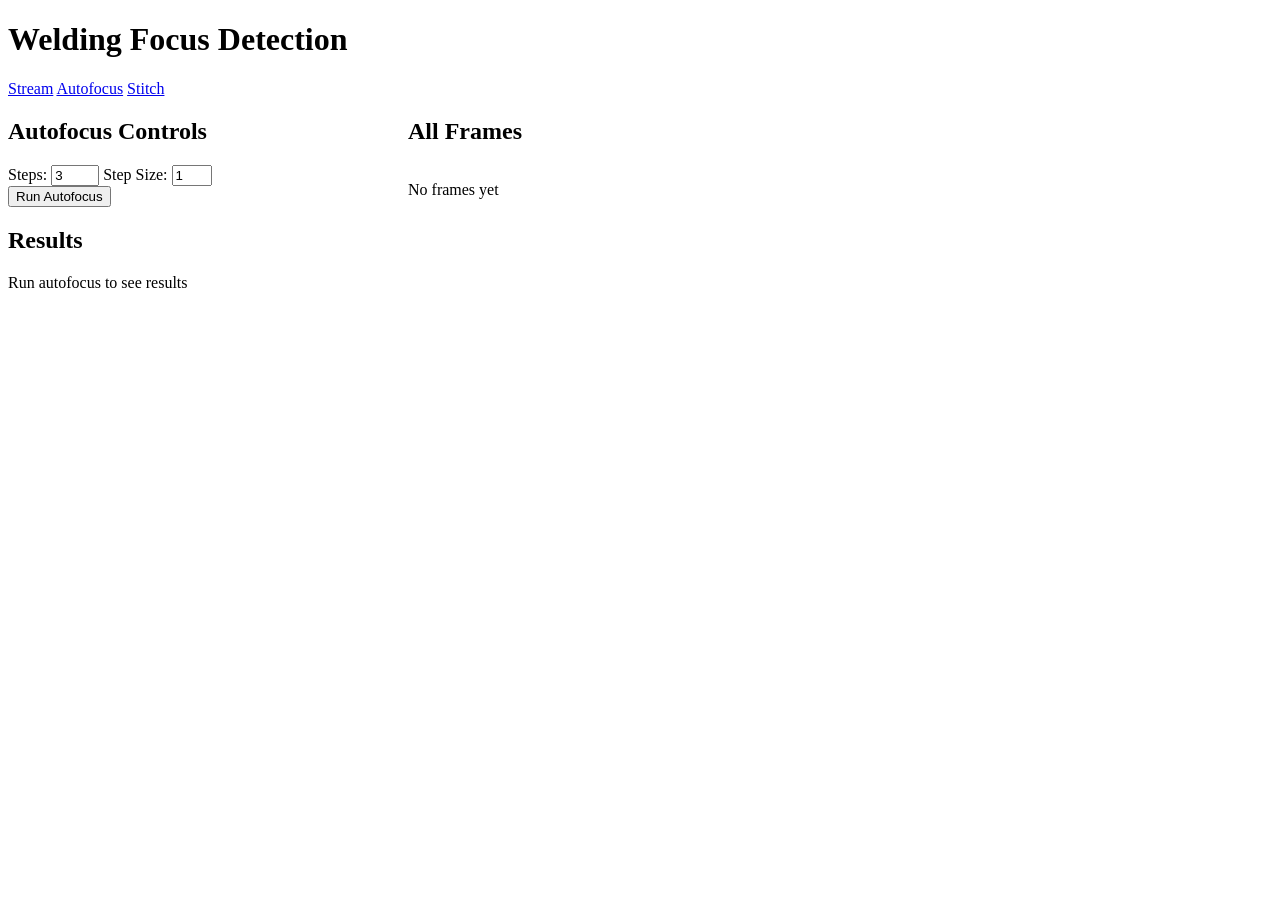
==== frontend/autofocus.html @ 0c39417f "add" ====
<!-- frontend/autofocus.html -->
<!DOCTYPE html>
<html lang="ru">
<head>
    <meta charset="UTF-8">
    <meta name="viewport" content="width=device-width, initial-scale=1.0">
    <title>Welding Focus Detector — Autofocus</title>
    <link rel="stylesheet" href="style.css">
</head>
<body>
    <div class="container">
        <header>
            <h1>Welding Focus Detection</h1>
            <nav class="navbar">
                <a href="index.html" class="nav-link">Stream</a>
                <a href="autofocus.html" class="nav-link active">Autofocus</a>
                <a href="stitch.html" class="nav-link">Stitch</a>
            </nav>
        </header>

        <main class="autofocus-main">
            <div class="af-controls-section">
                <div class="card">
                    <h2>Autofocus Controls</h2>
                    <div class="input-group">
                        <label for="numSteps">Steps:</label>
                        <input type="number" id="numSteps" value="3" min="2" max="10">
                        <label for="stepSize">Step Size:</label>
                        <input type="number" id="stepSize" value="1" min="1" max="5">
                    </div>
                    <button id="autofocusBtn" class="btn btn-info">Run Autofocus</button>
                </div>

                <div class="card">
                    <h2>Results</h2>
                    <div id="autofocusResults">
                        <p class="message-empty">Run autofocus to see results</p>
                    </div>
                </div>
            </div>

            <div class="af-frames-section">
                <div class="card">
                    <h2>All Frames</h2>
                    <div id="framesGrid" class="frames-grid">
                        <p class="message-empty">No frames yet</p>
                    </div>
                </div>
            </div>
        </main>
    </div>

    <script src="autofocus.js"></script>
</body>
</html>
---- frontend/style.css ----
/* ── Capture Log ── */
.capture-log {
    max-height: 250px;
    overflow-y: auto;
    display: flex;
    flex-direction: column;
    gap: 6px;
}

.log-item {
    padding: 8px 12px;
    border-radius: 6px;
    font-size: 0.88em;
    font-weight: 500;
}

.log-success {
    background: #d1fae5;
    border-left: 4px solid #10b981;
    color: #065f46;
}

.log-warning {
    background: #fef3c7;
    border-left: 4px solid #f59e0b;
    color: #92400e;
}

.log-error {
    background: #fee2e2;
    border-left: 4px solid #ef4444;
    color: #b91c1c;
}

.log-info {
    background: #dbeafe;
    border-left: 4px solid #3b82f6;
    color: #1e40af;
}

/* ── Autofocus frames grid ── */
.af-frames-section {
    min-width: 0;
}

.frames-grid {
    display: grid;
    grid-template-columns: repeat(auto-fill, minmax(180px, 1fr));
    gap: 14px;
}

.frame-card {
    border-radius: 10px;
    overflow: hidden;
    background: #f3f4f6;
    border: 2px solid #e5e7eb;
    position: relative;
    transition: transform 0.2s ease, box-shadow 0.2s ease;
}

.frame-card:hover {
    transform: translateY(-2px);
    box-shadow: 0 6px 20px rgba(0,0,0,0.15);
}

.frame-card.frame-best {
    border-color: #10b981;
    box-shadow: 0 0 0 3px rgba(16, 185, 129, 0.3);
}

.frame-best-badge {
    position: absolute;
    top: 8px;
    right: 8px;
    background: #10b981;
    color: white;
    font-size: 0.75em;
    font-weight: 700;
    padding: 3px 8px;
    border-radius: 12px;
    z-index: 1;
}

.frame-card img {
    width: 100%;
    height: 130px;
    object-fit: cover;
    display: block;
}

.frame-info {
    padding: 8px 10px;
}

.frame-step {
    font-size: 0.85em;
    font-weight: 600;
    color: #1f2937;
    margin-bottom: 3px;
}

.frame-variance {
    font-size: 0.82em;
    font-weight: 600;
}

.frame-variance.focused {
    color: #10b981;
}

.frame-variance.blurred {
    color: #ef4444;
}

/* ── Autofocus main layout override ── */
.autofocus-main {
    display: grid;
    grid-template-columns: 380px 1fr;
    gap: 20px;
    align-items: start;
}

@media (max-width: 968px) {
    .autofocus-main {
        grid-template-columns: 1fr;
    }
}
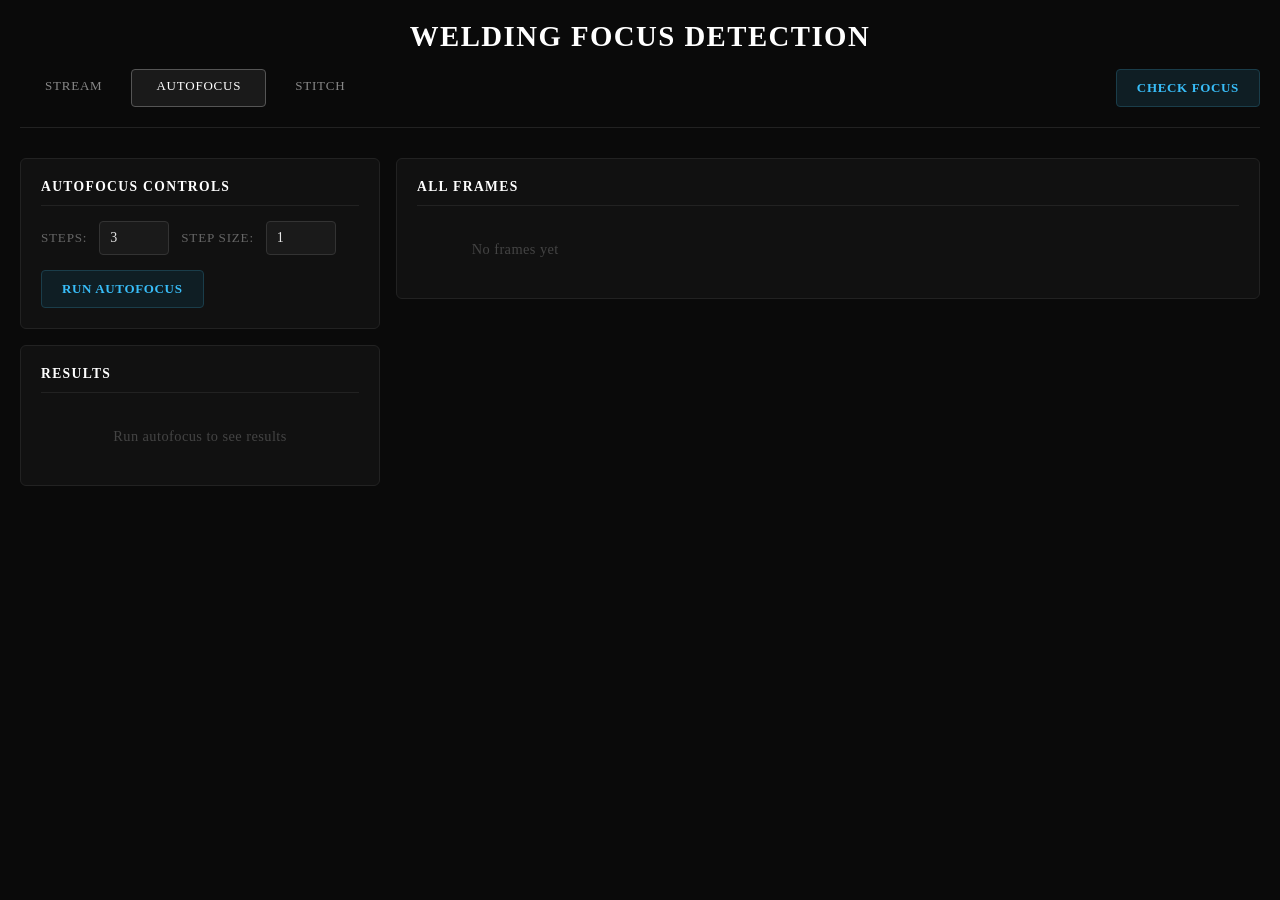
==== commit 05b00785: "add" ====
--- a/frontend/autofocus.html
+++ b/frontend/autofocus.html
@@ -15,6 +15,7 @@
                 <a href="index.html" class="nav-link">Stream</a>
                 <a href="autofocus.html" class="nav-link active">Autofocus</a>
                 <a href="stitch.html" class="nav-link">Stitch</a>
+                <button id="checkFocusBtn" class="btn btn-info focus-check-btn">Check Focus</button>
             </nav>
         </header>
 
--- a/frontend/style.css
+++ b/frontend/style.css
@@ -1,44 +1,431 @@
-/* ── Capture Log ── */
-.capture-log {
-    max-height: 250px;
-    overflow-y: auto;
-    display: flex;
-    flex-direction: column;
-    gap: 6px;
-}
-
-.log-item {
-    padding: 8px 12px;
+/* frontend/style.css */
+* {
+    margin: 0;
+    padding: 0;
+    box-sizing: border-box;
+}
+
+body {
+    font-family: 'Times New Roman', Times, serif;
+    background: #0a0a0a;
+    min-height: 100vh;
+    padding: 20px;
+    color: #e5e5e5;
+}
+
+.container {
+    max-width: 1400px;
+    margin: 0 auto;
+}
+
+/* ── Header & Nav ── */
+header {
+    text-align: center;
+    margin-bottom: 30px;
+    border-bottom: 1px solid #222;
+    padding-bottom: 20px;
+}
+
+header h1 {
+    font-size: 1.8em;
+    font-weight: 600;
+    color: #ffffff;
+    letter-spacing: 0.05em;
+    text-transform: uppercase;
+}
+
+.navbar {
+    display: flex;
+    justify-content: center;
+    gap: 4px;
+    margin-top: 16px;
+}
+.focus-check-btn {
+    margin-left: auto;
+}
+.nav-link {
+    padding: 8px 24px;
+    border-radius: 4px;
+    text-decoration: none;
+    font-weight: 500;
+    font-size: 13px;
+    color: #888;
+    background: transparent;
+    border: 1px solid transparent;
+    letter-spacing: 0.06em;
+    text-transform: uppercase;
+    transition: all 0.2s ease;
+}
+
+.nav-link:hover {
+    color: #ccc;
+    border-color: #333;
+}
+
+.nav-link.active {
+    color: #fff;
+    border-color: #555;
+    background: #1a1a1a;
+}
+
+/* ── Card ── */
+.card {
+    background: #111;
     border-radius: 6px;
+    padding: 20px;
+    border: 1px solid #222;
+}
+
+.card h2 {
+    margin-bottom: 15px;
+    color: #fff;
+    font-size: 0.85em;
+    font-weight: 600;
+    text-transform: uppercase;
+    letter-spacing: 0.1em;
+    border-bottom: 1px solid #222;
+    padding-bottom: 10px;
+}
+
+/* ── Buttons ── */
+.btn {
+    padding: 10px 20px;
+    border: 1px solid #333;
+    border-radius: 4px;
+    font-size: 13px;
+    font-weight: 600;
+    cursor: pointer;
+    transition: all 0.2s ease;
+    letter-spacing: 0.05em;
+    text-transform: uppercase;
+    background: #1a1a1a;
+    color: #ccc;
+    font-family: 'Times New Roman', Times, serif;
+}
+
+.btn:hover:not(:disabled) {
+    background: #252525;
+    border-color: #555;
+    color: #fff;
+}
+
+.btn:disabled {
+    background: #111;
+    color: #444;
+    border-color: #222;
+    cursor: not-allowed;
+}
+
+.btn-primary {
+    background: #1a1a2e;
+    border-color: #2d2d5e;
+    color: #7b9cff;
+}
+
+.btn-primary:hover:not(:disabled) {
+    background: #22224a;
+    border-color: #4a4aaa;
+    color: #aabfff;
+}
+
+.btn-success {
+    background: #0f1f18;
+    border-color: #1a4030;
+    color: #4ade80;
+}
+
+.btn-success:hover:not(:disabled) {
+    background: #162d22;
+    border-color: #2a6045;
+    color: #86efac;
+}
+
+.btn-danger {
+    background: #1f0f0f;
+    border-color: #401a1a;
+    color: #f87171;
+}
+
+.btn-danger:hover:not(:disabled) {
+    background: #2d1515;
+    border-color: #602a2a;
+    color: #fca5a5;
+}
+
+.btn-info {
+    background: #0f1e24;
+    border-color: #1a3d4a;
+    color: #38bdf8;
+}
+
+.btn-info:hover:not(:disabled) {
+    background: #162d38;
+    border-color: #2a5d70;
+    color: #7dd3fc;
+}
+
+/* ── Select ── */
+.select {
+    padding: 10px 14px;
+    border: 1px solid #333;
+    border-radius: 4px;
+    font-size: 13px;
+    font-weight: 500;
+    background: #1a1a1a;
+    color: #ccc;
+    cursor: pointer;
+    transition: border-color 0.2s;
+    letter-spacing: 0.03em;
+    font-family: 'Times New Roman', Times, serif;
+}
+
+.select:hover,
+.select:focus {
+    border-color: #555;
+    outline: none;
+    color: #fff;
+}
+
+/* ── Messages ── */
+.message-empty {
+    padding: 20px;
+    text-align: center;
+    color: #444;
+    font-size: 0.9em;
+    letter-spacing: 0.03em;
+}
+
+.message-info {
+    padding: 10px 12px;
+    background: #0f1a2e;
+    border-left: 3px solid #2d5aaa;
+    border-radius: 3px;
+    margin: 5px 0;
+    color: #7b9cff;
     font-size: 0.88em;
     font-weight: 500;
 }
 
-.log-success {
-    background: #d1fae5;
-    border-left: 4px solid #10b981;
-    color: #065f46;
-}
-
-.log-warning {
-    background: #fef3c7;
-    border-left: 4px solid #f59e0b;
-    color: #92400e;
-}
-
-.log-error {
-    background: #fee2e2;
-    border-left: 4px solid #ef4444;
-    color: #b91c1c;
-}
-
-.log-info {
-    background: #dbeafe;
-    border-left: 4px solid #3b82f6;
-    color: #1e40af;
-}
-
-/* ── Autofocus frames grid ── */
+.message-error {
+    padding: 10px 12px;
+    background: #1f0f0f;
+    border-left: 3px solid #aa2d2d;
+    border-radius: 3px;
+    color: #f87171;
+    font-size: 0.88em;
+    font-weight: 500;
+}
+
+/* ────────────────────────────────
+   STREAM PAGE
+──────────────────────────────── */
+.stream-main {
+    display: grid;
+    grid-template-columns: 2fr 1fr;
+    gap: 16px;
+    align-items: start;
+}
+
+.video-section {
+    background: #111;
+    border-radius: 6px;
+    padding: 16px;
+    border: 1px solid #222;
+}
+
+.video-section img {
+    width: 100%;
+    height: auto;
+    border-radius: 4px;
+    display: block;
+    border: 1px solid #1a1a1a;
+}
+
+.metrics-section {
+    display: flex;
+    flex-direction: column;
+    gap: 16px;
+}
+
+.status-card {
+    background: #111;
+    border-radius: 6px;
+    padding: 20px;
+    border: 1px solid #222;
+    text-align: center;
+}
+
+.status-card h2 {
+    margin-bottom: 10px;
+    color: #fff;
+    font-size: 0.85em;
+    font-weight: 600;
+    text-transform: uppercase;
+    letter-spacing: 0.1em;
+    border-bottom: 1px solid #222;
+    padding-bottom: 10px;
+}
+
+.metrics-card {
+    background: #111;
+    border-radius: 6px;
+    padding: 20px;
+    border: 1px solid #222;
+}
+
+.metrics-card h2 {
+    margin-bottom: 15px;
+    color: #fff;
+    font-size: 0.85em;
+    font-weight: 600;
+    text-transform: uppercase;
+    letter-spacing: 0.1em;
+    border-bottom: 1px solid #222;
+    padding-bottom: 10px;
+}
+
+.status-indicator {
+    width: 48px;
+    height: 48px;
+    border-radius: 50%;
+    margin: 15px auto;
+    transition: all 0.3s ease;
+    background: #2a2a2a;
+}
+
+.status-indicator.focused {
+    background: #166534;
+    box-shadow: 0 0 12px rgba(74, 222, 128, 0.3);
+}
+
+.status-indicator.blurred {
+    background: #7f1d1d;
+    box-shadow: 0 0 12px rgba(248, 113, 113, 0.3);
+}
+
+.status-text {
+    text-align: center;
+    font-size: 1.1em;
+    font-weight: 700;
+    color: #fff;
+    letter-spacing: 0.15em;
+    text-transform: uppercase;
+}
+
+.metric {
+    display: flex;
+    justify-content: space-between;
+    padding: 10px 0;
+    border-bottom: 1px solid #1a1a1a;
+}
+
+.metric:last-child { border-bottom: none; }
+
+.metric-label {
+    color: #555;
+    font-size: 0.85em;
+    text-transform: uppercase;
+    letter-spacing: 0.05em;
+}
+
+.metric-value {
+    color: #e5e5e5;
+    font-weight: 600;
+    font-size: 0.95em;
+}
+
+/* ────────────────────────────────
+   AUTOFOCUS PAGE
+──────────────────────────────── */
+.autofocus-main {
+    display: grid;
+    grid-template-columns: 360px 1fr;
+    gap: 16px;
+    align-items: start;
+}
+
+.af-controls-section {
+    display: flex;
+    flex-direction: column;
+    gap: 16px;
+}
+
+.input-group {
+    display: flex;
+    gap: 12px;
+    align-items: center;
+    margin-bottom: 15px;
+    flex-wrap: wrap;
+}
+
+.input-group label {
+    font-weight: 500;
+    font-size: 0.82em;
+    color: #666;
+    text-transform: uppercase;
+    letter-spacing: 0.06em;
+}
+
+.input-group input {
+    padding: 8px 10px;
+    border: 1px solid #333;
+    border-radius: 4px;
+    width: 70px;
+    font-size: 14px;
+    background: #1a1a1a;
+    color: #e5e5e5;
+    font-family: 'Times New Roman', Times, serif;
+}
+
+.input-group input:focus {
+    outline: none;
+    border-color: #555;
+}
+
+.af-result-item {
+    padding: 10px 12px;
+    margin-bottom: 6px;
+    border-radius: 4px;
+    background: #161616;
+    border-left: 3px solid #2a2a2a;
+    border: 1px solid #1e1e1e;
+    border-left: 3px solid #333;
+}
+
+.af-result-item.best {
+    background: #0f1f18;
+    border-left-color: #166534;
+    border-color: #1a3328;
+}
+
+.step-info {
+    display: flex;
+    justify-content: space-between;
+    font-weight: 600;
+    font-size: 0.88em;
+    margin-bottom: 4px;
+    color: #ccc;
+    letter-spacing: 0.03em;
+}
+
+.variance-info {
+    color: #555;
+    font-size: 0.82em;
+}
+
+.best-summary {
+    margin-top: 12px;
+    padding: 12px;
+    background: #0f1f18;
+    border-radius: 4px;
+    border-left: 3px solid #166534;
+    border: 1px solid #1a3328;
+    border-left: 3px solid #166534;
+    font-size: 0.88em;
+    line-height: 1.7;
+    color: #9ca3af;
+}
+
 .af-frames-section {
     min-width: 0;
 }
@@ -46,39 +433,39 @@
 .frames-grid {
     display: grid;
     grid-template-columns: repeat(auto-fill, minmax(180px, 1fr));
-    gap: 14px;
+    gap: 12px;
 }
 
 .frame-card {
-    border-radius: 10px;
+    border-radius: 4px;
     overflow: hidden;
-    background: #f3f4f6;
-    border: 2px solid #e5e7eb;
+    background: #161616;
+    border: 1px solid #222;
     position: relative;
-    transition: transform 0.2s ease, box-shadow 0.2s ease;
+    transition: border-color 0.2s ease;
 }
 
 .frame-card:hover {
-    transform: translateY(-2px);
-    box-shadow: 0 6px 20px rgba(0,0,0,0.15);
+    border-color: #444;
 }
 
 .frame-card.frame-best {
-    border-color: #10b981;
-    box-shadow: 0 0 0 3px rgba(16, 185, 129, 0.3);
+    border-color: #166534;
 }
 
 .frame-best-badge {
     position: absolute;
     top: 8px;
     right: 8px;
-    background: #10b981;
-    color: white;
-    font-size: 0.75em;
+    background: #166534;
+    color: #4ade80;
+    font-size: 0.72em;
     font-weight: 700;
     padding: 3px 8px;
-    border-radius: 12px;
+    border-radius: 3px;
     z-index: 1;
+    letter-spacing: 0.05em;
+    text-transform: uppercase;
 }
 
 .frame-card img {
@@ -86,42 +473,170 @@
     height: 130px;
     object-fit: cover;
     display: block;
+    filter: brightness(0.9);
 }
 
 .frame-info {
     padding: 8px 10px;
+    border-top: 1px solid #1e1e1e;
 }
 
 .frame-step {
+    font-size: 0.82em;
+    font-weight: 600;
+    color: #aaa;
+    margin-bottom: 3px;
+    letter-spacing: 0.03em;
+}
+
+.frame-variance {
+    font-size: 0.80em;
+    font-weight: 600;
+}
+
+.frame-variance.focused { color: #4ade80; }
+.frame-variance.blurred { color: #f87171; }
+
+/* ────────────────────────────────
+   STITCH PAGE
+──────────────────────────────── */
+.stitch-main {
+    display: grid;
+    grid-template-columns: 1fr 1fr;
+    gap: 16px;
+    align-items: start;
+}
+
+.stitch-controls-section {
+    display: flex;
+    flex-direction: column;
+    gap: 16px;
+}
+
+.stitch-preview {
+    margin-bottom: 15px;
+}
+
+.stitch-preview img {
+    width: 100%;
+    height: auto;
+    border-radius: 4px;
+    display: block;
+    border: 1px solid #1e1e1e;
+}
+
+.controls {
+    display: flex;
+    gap: 8px;
+    align-items: center;
+    flex-wrap: wrap;
+}
+
+.counter {
+    margin-left: auto;
+    font-size: 13px;
+    font-weight: 600;
+    color: #666;
+    text-transform: uppercase;
+    letter-spacing: 0.05em;
+}
+
+.counter span {
+    color: #7b9cff;
+}
+
+.stitch-result-section {
+    min-width: 0;
+}
+
+#stitchedResult img {
+    width: 100%;
+    border-radius: 4px;
+    margin-top: 10px;
+    border: 1px solid #1e1e1e;
+}
+
+.success-label {
+    text-align: center;
+    margin-top: 10px;
+    color: #4ade80;
     font-size: 0.85em;
     font-weight: 600;
-    color: #1f2937;
-    margin-bottom: 3px;
-}
-
-.frame-variance {
+    letter-spacing: 0.05em;
+    text-transform: uppercase;
+}
+
+/* ── Capture Log ── */
+.capture-log {
+    max-height: 250px;
+    overflow-y: auto;
+    display: flex;
+    flex-direction: column;
+    gap: 4px;
+}
+
+.capture-log::-webkit-scrollbar {
+    width: 4px;
+}
+
+.capture-log::-webkit-scrollbar-track {
+    background: #111;
+}
+
+.capture-log::-webkit-scrollbar-thumb {
+    background: #333;
+    border-radius: 2px;
+}
+
+.log-item {
+    padding: 7px 10px;
+    border-radius: 3px;
     font-size: 0.82em;
-    font-weight: 600;
-}
-
-.frame-variance.focused {
-    color: #10b981;
-}
-
-.frame-variance.blurred {
-    color: #ef4444;
-}
-
-/* ── Autofocus main layout override ── */
-.autofocus-main {
-    display: grid;
-    grid-template-columns: 380px 1fr;
-    gap: 20px;
-    align-items: start;
-}
-
+    font-weight: 500;
+    border-left: 3px solid transparent;
+}
+
+.log-success {
+    background: #0a1a12;
+    border-left-color: #166534;
+    color: #4ade80;
+}
+
+.log-warning {
+    background: #1a1400;
+    border-left-color: #854d0e;
+    color: #fbbf24;
+}
+
+.log-error {
+    background: #1a0a0a;
+    border-left-color: #7f1d1d;
+    color: #f87171;
+}
+
+.log-info {
+    background: #0a0f1a;
+    border-left-color: #1e3a6e;
+    color: #7b9cff;
+}
+
+/* ── Responsive ── */
 @media (max-width: 968px) {
+    .stream-main,
+    .stitch-main {
+        grid-template-columns: 1fr;
+    }
+
     .autofocus-main {
         grid-template-columns: 1fr;
     }
+}
+
+.last-check-time {
+    margin-top: 10px;
+    font-size: 0.78em;
+    text-align: center;
+    color: #666;
+    font-weight: 500;
+    letter-spacing: 0.05em;
 }
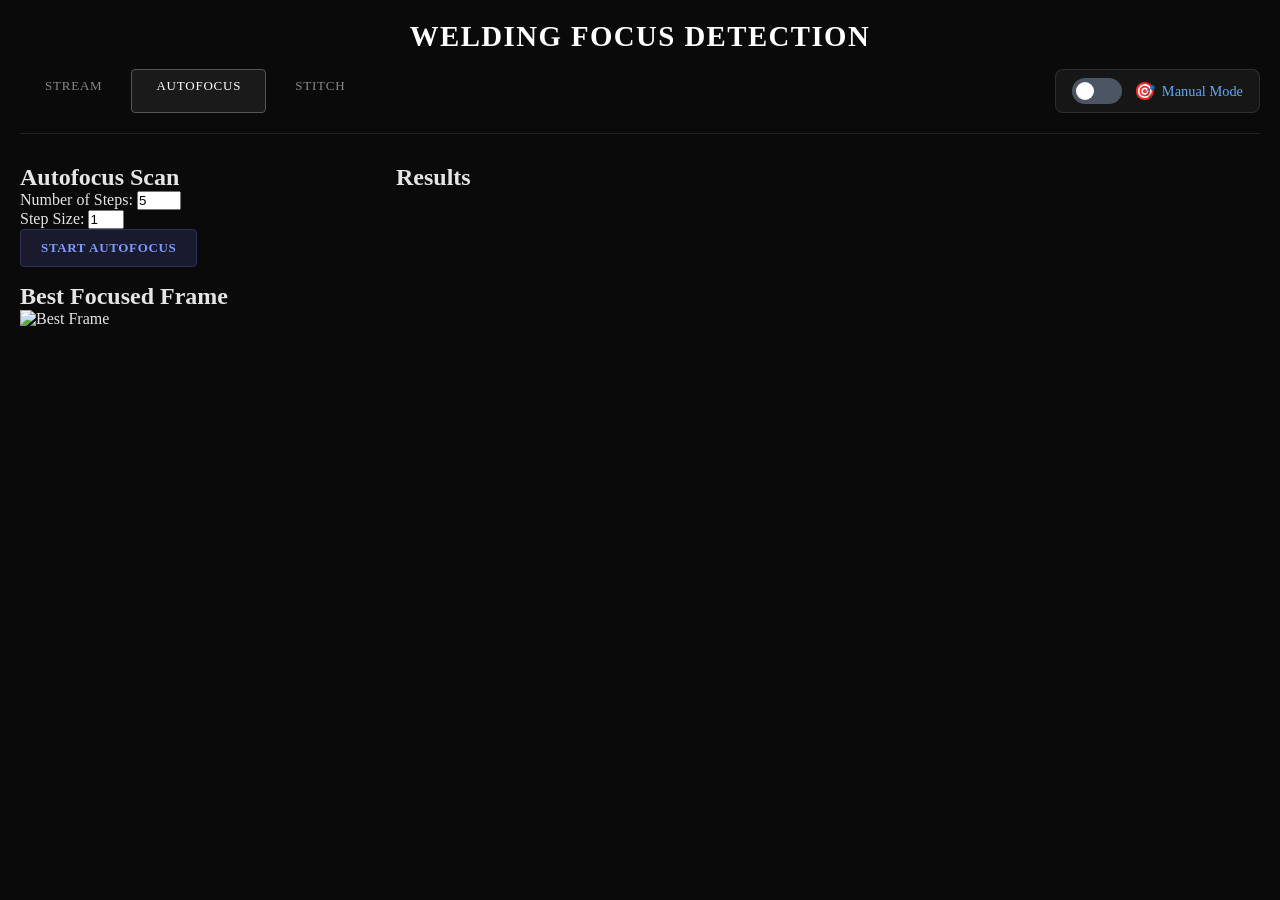
==== commit a0b52ddd: "add" ====
--- a/frontend/autofocus.html
+++ b/frontend/autofocus.html
@@ -1,4 +1,3 @@
-<!-- frontend/autofocus.html -->
 <!DOCTYPE html>
 <html lang="ru">
 <head>
@@ -15,42 +14,36 @@
                 <a href="index.html" class="nav-link">Stream</a>
                 <a href="autofocus.html" class="nav-link active">Autofocus</a>
                 <a href="stitch.html" class="nav-link">Stitch</a>
-                <button id="checkFocusBtn" class="btn btn-info focus-check-btn">Check Focus</button>
             </nav>
         </header>
 
         <main class="autofocus-main">
-            <div class="af-controls-section">
-                <div class="card">
-                    <h2>Autofocus Controls</h2>
-                    <div class="input-group">
-                        <label for="numSteps">Steps:</label>
-                        <input type="number" id="numSteps" value="3" min="2" max="10">
-                        <label for="stepSize">Step Size:</label>
-                        <input type="number" id="stepSize" value="1" min="1" max="5">
-                    </div>
-                    <button id="autofocusBtn" class="btn btn-info">Run Autofocus</button>
+            <div class="controls-section">
+                <h2>Autofocus Scan</h2>
+                <div class="control-group">
+                    <label>Number of Steps:</label>
+                    <input type="number" id="numSteps" value="5" min="3" max="15">
                 </div>
-
-                <div class="card">
-                    <h2>Results</h2>
-                    <div id="autofocusResults">
-                        <p class="message-empty">Run autofocus to see results</p>
-                    </div>
+                <div class="control-group">
+                    <label>Step Size:</label>
+                    <input type="number" id="stepSize" value="1" min="1" max="5">
                 </div>
+                <button id="startBtn" class="btn btn-primary">Start Autofocus</button>
             </div>
 
-            <div class="af-frames-section">
-                <div class="card">
-                    <h2>All Frames</h2>
-                    <div id="framesGrid" class="frames-grid">
-                        <p class="message-empty">No frames yet</p>
-                    </div>
-                </div>
+            <div class="results-section">
+                <h2>Results</h2>
+                <div id="resultsContainer"></div>
+            </div>
+
+            <div class="best-frame-section">
+                <h2>Best Focused Frame</h2>
+                <img id="bestFrame" alt="Best Frame">
             </div>
         </main>
     </div>
 
+    <script src="focus-mode-toggle.js"></script>
     <script src="autofocus.js"></script>
 </body>
 </html>
--- a/frontend/style.css
+++ b/frontend/style.css
@@ -639,4 +639,92 @@
     color: #666;
     font-weight: 500;
     letter-spacing: 0.05em;
+}
+.focus-mode-toggle {
+    display: flex;
+    align-items: center;
+    margin-left: auto;
+}
+
+.toggle-container {
+    display: flex;
+    align-items: center;
+    gap: 12px;
+    padding: 8px 16px;
+    background: rgba(255, 255, 255, 0.05);
+    border-radius: 8px;
+    border: 1px solid rgba(255, 255, 255, 0.1);
+}
+
+.toggle-label {
+    position: relative;
+    display: inline-block;
+    width: 50px;
+    height: 26px;
+    margin: 0;
+    cursor: pointer;
+}
+
+.toggle-checkbox {
+    opacity: 0;
+    width: 0;
+    height: 0;
+}
+
+.toggle-slider {
+    position: absolute;
+    cursor: pointer;
+    top: 0;
+    left: 0;
+    right: 0;
+    bottom: 0;
+    background-color: #4b5563;
+    transition: 0.3s;
+    border-radius: 26px;
+}
+
+.toggle-slider:before {
+    position: absolute;
+    content: "";
+    height: 18px;
+    width: 18px;
+    left: 4px;
+    bottom: 4px;
+    background-color: white;
+    transition: 0.3s;
+    border-radius: 50%;
+}
+
+.toggle-checkbox:checked + .toggle-slider {
+    background-color: #4ade80;
+}
+
+.toggle-checkbox:checked + .toggle-slider:before {
+    transform: translateX(24px);
+}
+
+.toggle-text {
+    display: flex;
+    align-items: center;
+    gap: 6px;
+    font-size: 0.9em;
+    font-weight: 500;
+    color: #60a5fa;
+    white-space: nowrap;
+}
+
+.mode-icon {
+    font-size: 1.2em;
+}
+
+@media (max-width: 768px) {
+    .focus-mode-toggle {
+        margin-left: 0;
+        margin-top: 10px;
+    }
+    
+    .toggle-container {
+        width: 100%;
+        justify-content: space-between;
+    }
 }
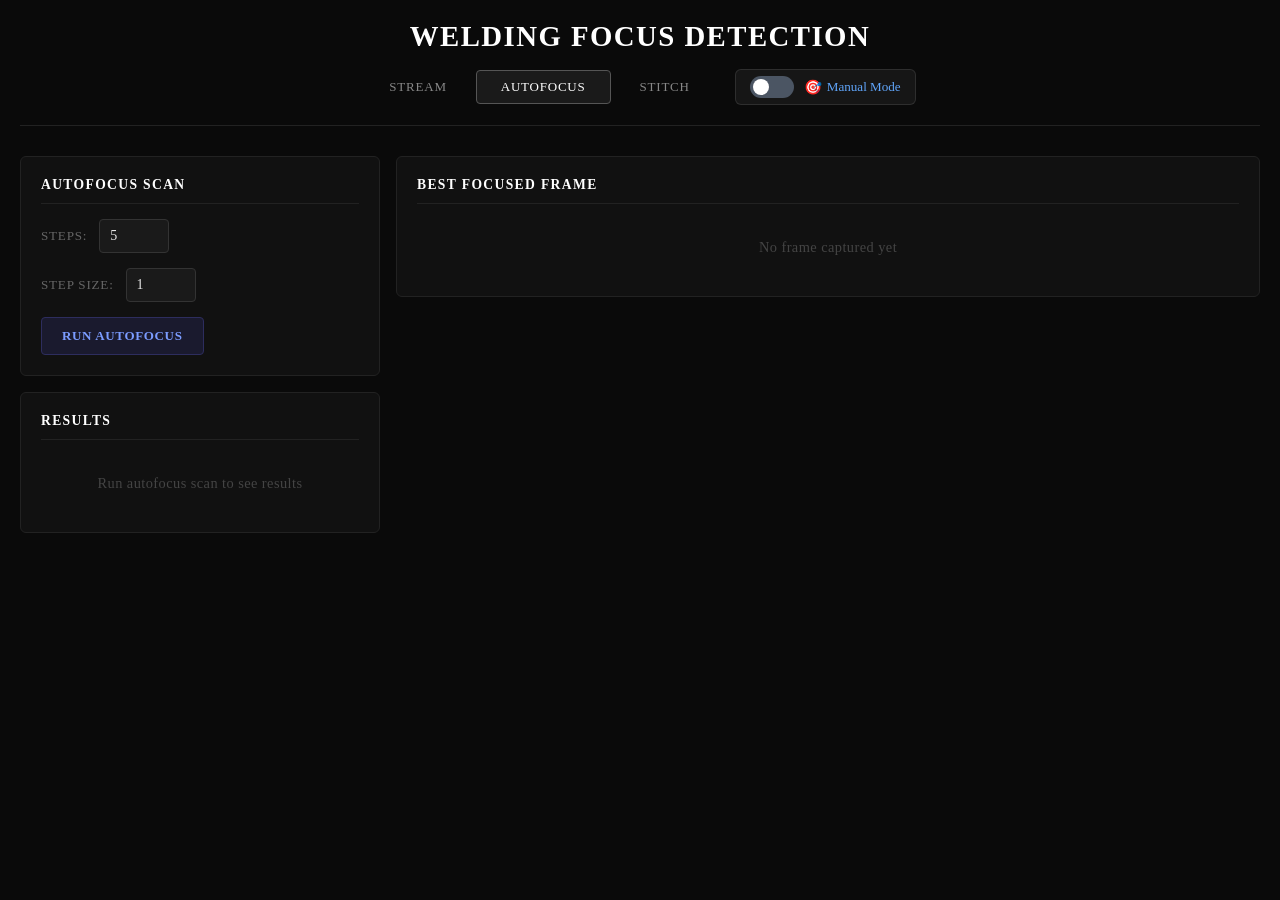
==== commit 03c2dca2: "add" ====
--- a/frontend/autofocus.html
+++ b/frontend/autofocus.html
@@ -18,32 +18,40 @@
         </header>
 
         <main class="autofocus-main">
-            <div class="controls-section">
-                <h2>Autofocus Scan</h2>
-                <div class="control-group">
-                    <label>Number of Steps:</label>
-                    <input type="number" id="numSteps" value="5" min="3" max="15">
+            <div class="af-controls-section">
+                <div class="card">
+                    <h2>Autofocus Scan</h2>
+                    <div class="input-group">
+                        <label for="numSteps">Steps:</label>
+                        <input type="number" id="numSteps" value="5" min="3" max="15">
+                    </div>
+                    <div class="input-group">
+                        <label for="stepSize">Step Size:</label>
+                        <input type="number" id="stepSize" value="1" min="1" max="5">
+                    </div>
+                    <button id="autofocusBtn" class="btn btn-primary">Run Autofocus</button>
                 </div>
-                <div class="control-group">
-                    <label>Step Size:</label>
-                    <input type="number" id="stepSize" value="1" min="1" max="5">
+
+                <div class="card">
+                    <h2>Results</h2>
+                    <div id="autofocusResults">
+                        <p class="message-empty">Run autofocus scan to see results</p>
+                    </div>
                 </div>
-                <button id="startBtn" class="btn btn-primary">Start Autofocus</button>
             </div>
 
-            <div class="results-section">
-                <h2>Results</h2>
-                <div id="resultsContainer"></div>
-            </div>
-
-            <div class="best-frame-section">
-                <h2>Best Focused Frame</h2>
-                <img id="bestFrame" alt="Best Frame">
+            <div class="af-frames-section">
+                <div class="card">
+                    <h2>Best Focused Frame</h2>
+                    <div id="autofocusImage">
+                        <p class="message-empty">No frame captured yet</p>
+                    </div>
+                </div>
             </div>
         </main>
     </div>
 
     <script src="focus-mode-toggle.js"></script>
-    <script src="autofocus.js"></script>
+    <script src="autofocus-page.js"></script>
 </body>
 </html>
--- a/frontend/style.css
+++ b/frontend/style.css
@@ -37,12 +37,17 @@
 .navbar {
     display: flex;
     justify-content: center;
+    align-items: center;
     gap: 4px;
     margin-top: 16px;
-}
+    flex-wrap: wrap; /* Перенос на новую строку на мобильных */
+}
+
+/* Кнопка Check Focus в navbar */
 .focus-check-btn {
-    margin-left: auto;
-}
+    margin-left: 8px;
+}
+
 .nav-link {
     padding: 8px 24px;
     border-radius: 4px;
@@ -643,24 +648,24 @@
 .focus-mode-toggle {
     display: flex;
     align-items: center;
-    margin-left: auto;
+    margin-left: 16px; /* Отступ от ссылок */
 }
 
 .toggle-container {
     display: flex;
     align-items: center;
-    gap: 12px;
-    padding: 8px 16px;
+    gap: 10px;
+    padding: 6px 14px;
     background: rgba(255, 255, 255, 0.05);
-    border-radius: 8px;
+    border-radius: 6px;
     border: 1px solid rgba(255, 255, 255, 0.1);
 }
 
 .toggle-label {
     position: relative;
     display: inline-block;
-    width: 50px;
-    height: 26px;
+    width: 44px;
+    height: 22px;
     margin: 0;
     cursor: pointer;
 }
@@ -680,16 +685,16 @@
     bottom: 0;
     background-color: #4b5563;
     transition: 0.3s;
-    border-radius: 26px;
+    border-radius: 22px;
 }
 
 .toggle-slider:before {
     position: absolute;
     content: "";
-    height: 18px;
-    width: 18px;
-    left: 4px;
-    bottom: 4px;
+    height: 16px;
+    width: 16px;
+    left: 3px;
+    bottom: 3px;
     background-color: white;
     transition: 0.3s;
     border-radius: 50%;
@@ -700,31 +705,112 @@
 }
 
 .toggle-checkbox:checked + .toggle-slider:before {
-    transform: translateX(24px);
+    transform: translateX(22px);
 }
 
 .toggle-text {
     display: flex;
     align-items: center;
-    gap: 6px;
-    font-size: 0.9em;
+    gap: 5px;
+    font-size: 0.82em;
     font-weight: 500;
     color: #60a5fa;
     white-space: nowrap;
 }
 
 .mode-icon {
-    font-size: 1.2em;
-}
-
+    font-size: 1.1em;
+}
+
+/* Адаптация для мобильных */
 @media (max-width: 768px) {
+    .navbar {
+        flex-direction: column;
+        gap: 12px;
+    }
     .focus-mode-toggle {
         margin-left: 0;
-        margin-top: 10px;
+        width: 100%;
     }
-    
     .toggle-container {
         width: 100%;
-        justify-content: space-between;
+        justify-content: center;
     }
+    .focus-check-btn {
+        margin-left: 0;
+        width: 100%;
+    }
+}
+/* Threshold Controls */
+.threshold-controls {
+    display: flex;
+    flex-direction: column;
+    gap: 15px;
+}
+
+.control-group {
+    display: flex;
+    flex-direction: column;
+    gap: 8px;
+}
+
+.control-group label {
+    font-size: 0.82em;
+    color: #888;
+    text-transform: uppercase;
+    letter-spacing: 0.05em;
+    font-weight: 600;
+}
+
+.control-group input[type="number"] {
+    padding: 8px 12px;
+    border: 1px solid #333;
+    border-radius: 4px;
+    background: #1a1a1a;
+    color: #e5e5e5;
+    font-size: 14px;
+    font-family: 'Times New Roman', Times, serif;
+}
+
+.control-group input[type="number"]:focus {
+    outline: none;
+    border-color: #555;
+}
+
+.control-group input[type="range"] {
+    width: 100%;
+    height: 6px;
+    background: #333;
+    border-radius: 3px;
+    outline: none;
+    -webkit-appearance: none;
+}
+
+.control-group input[type="range"]::-webkit-slider-thumb {
+    -webkit-appearance: none;
+    appearance: none;
+    width: 18px;
+    height: 18px;
+    background: #7b9cff;
+    cursor: pointer;
+    border-radius: 50%;
+    border: 2px solid #1a1a2e;
+}
+
+.control-group input[type="range"]::-moz-range-thumb {
+    width: 18px;
+    height: 18px;
+    background: #7b9cff;
+    cursor: pointer;
+    border-radius: 50%;
+    border: 2px solid #1a1a2e;
+}
+
+#sensitivityValue {
+    display: inline-block;
+    min-width: 40px;
+    text-align: right;
+    color: #7b9cff;
+    font-weight: 600;
+    font-size: 0.95em;
 }
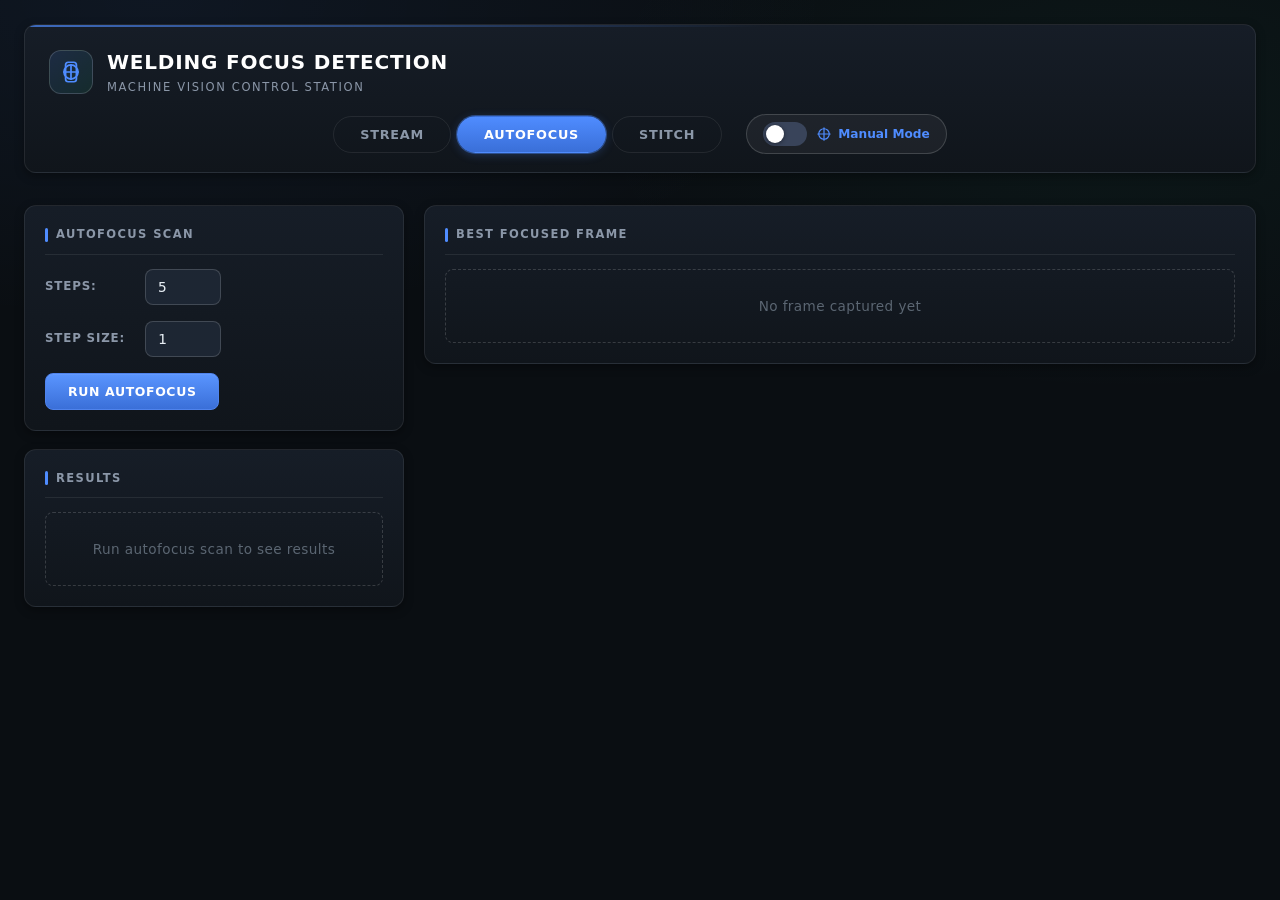
==== commit 2fcdb12b: "add" ====
--- a/frontend/autofocus.html
+++ b/frontend/autofocus.html
@@ -9,7 +9,17 @@
 <body>
     <div class="container">
         <header>
-            <h1>Welding Focus Detection</h1>
+            <div class="brand">
+                <svg class="brand-logo" viewBox="0 0 24 24" width="44" height="44" fill="none" stroke="currentColor" stroke-width="1.6" stroke-linecap="round">
+                    <rect x="7" y="3" width="10" height="18" rx="2.5"/>
+                    <circle cx="12" cy="12" r="6.5" fill="none"/>
+                    <path d="M 12 5.5 L 12 18.5 M 5.5 12 L 18.5 12"/>
+                </svg>
+                <div class="brand-text">
+                    <h1>Welding Focus Detection</h1>
+                    <p class="subtitle">Machine Vision Control Station</p>
+                </div>
+            </div>
             <nav class="navbar">
                 <a href="index.html" class="nav-link">Stream</a>
                 <a href="autofocus.html" class="nav-link active">Autofocus</a>
--- a/frontend/style.css
+++ b/frontend/style.css
@@ -1,224 +1,419 @@
-/* frontend/style.css */
+/* ============================================================
+   Welding Focus Detection — machine control station UI
+   Dark industrial theme. All element IDs/classes from the
+   original UI are preserved so existing JS keeps working.
+   ============================================================ */
+
+:root {
+    --bg: #0a0e12;
+    --surface-0: #10151b;
+    --surface-1: #161d27;
+    --surface-2: #1d2633;
+    --border: rgba(255, 255, 255, 0.08);
+    --border-strong: rgba(255, 255, 255, 0.16);
+    --text: #e6edf3;
+    --text-muted: #8b97a8;
+    --text-faint: #5b6672;
+    --accent: #4f8cff;
+    --accent-soft: rgba(79, 140, 255, 0.14);
+    --success: #2ecc8f;
+    --success-strong: #17c488;
+    --success-soft: rgba(46, 204, 143, 0.14);
+    --danger: #ff6b6b;
+    --danger-strong: #ee4f4f;
+    --danger-soft: rgba(255, 107, 107, 0.12);
+    --warning: #f5b83d;
+    --info: #38bdf8;
+    --shadow: 0 8px 22px rgba(0, 0, 0, 0.45);
+    --shadow-sm: 0 3px 10px rgba(0, 0, 0, 0.35);
+    --radius: 12px;
+    --radius-sm: 8px;
+    --font: 'Inter', 'Segoe UI', system-ui, -apple-system, 'Helvetica Neue', Arial, sans-serif;
+    --font-mono: 'JetBrains Mono', 'Roboto Mono', 'Consolas', monospace;
+}
+
 * {
     margin: 0;
     padding: 0;
     box-sizing: border-box;
 }
 
+html {
+    color-scheme: dark;
+}
+
 body {
-    font-family: 'Times New Roman', Times, serif;
-    background: #0a0a0a;
+    font-family: var(--font);
+    color: var(--text);
     min-height: 100vh;
+    padding: 24px;
+    line-height: 1.5;
+    background:
+        radial-gradient(1100px 520px at 12% 0%, rgba(79, 140, 255, 0.07), transparent 62%),
+        radial-gradient(900px 480px at 88% 12%, rgba(46, 204, 143, 0.05), transparent 60%),
+        var(--bg);
+    background-attachment: fixed;
+}
+
+::selection {
+    background: var(--accent-soft);
+    color: var(--text);
+}
+
+::-webkit-scrollbar {
+    width: 10px;
+    height: 10px;
+}
+
+::-webkit-scrollbar-track {
+    background: var(--surface-0);
+    border-radius: 6px;
+}
+
+::-webkit-scrollbar-thumb {
+    background: #2a3444;
+    border-radius: 6px;
+    border: 1px solid var(--border-strong);
+}
+
+::-webkit-scrollbar-thumb:hover {
+    background: var(--accent);
+}
+
+:focus-visible {
+    outline: 2px solid var(--accent);
+    outline-offset: 2px;
+}
+
+.container {
+    max-width: 1440px;
+    margin: 0 auto;
+}
+
+/* ────────────────────────────────
+   Header, Brand & Nav
+──────────────────────────────── */
+header {
+    margin-bottom: 32px;
+    padding: 22px 24px 18px;
+    border-radius: var(--radius);
+    background: linear-gradient(180deg, var(--surface-1), var(--surface-0));
+    border: 1px solid var(--border);
+    box-shadow: var(--shadow-sm);
+    position: relative;
+    overflow: hidden;
+}
+
+header::before {
+    content: "";
+    position: absolute;
+    inset: 0 0 auto 0;
+    height: 2px;
+    background: linear-gradient(90deg, var(--accent), transparent 60%);
+    opacity: 0.7;
+}
+
+.brand {
+    display: flex;
+    align-items: center;
+    gap: 14px;
+}
+
+.brand-logo {
+    width: 44px;
+    height: 44px;
+    flex: 0 0 auto;
+    padding: 8px;
+    border-radius: 12px;
+    background: linear-gradient(135deg, var(--accent-soft), rgba(46, 204, 143, 0.1));
+    border: 1px solid var(--border-strong);
+    color: var(--accent);
+    fill: none;
+    stroke: currentColor;
+}
+
+.brand-text {
+    display: flex;
+    flex-direction: column;
+    gap: 2px;
+}
+
+.brand-text h1 {
+    font-size: 1.25rem;
+    font-weight: 700;
+    letter-spacing: 0.04em;
+    text-transform: uppercase;
+    color: #ffffff;
+}
+
+.subtitle {
+    font-size: 0.72rem;
+    color: var(--text-muted);
+    letter-spacing: 0.14em;
+    text-transform: uppercase;
+    font-weight: 500;
+}
+
+.navbar {
+    display: flex;
+    justify-content: center;
+    align-items: center;
+    gap: 6px;
+    margin-top: 18px;
+    flex-wrap: wrap;
+}
+
+.nav-link {
+    padding: 8px 26px;
+    border-radius: 999px;
+    text-decoration: none;
+    font-weight: 600;
+    font-size: 0.8rem;
+    color: var(--text-muted);
+    background: transparent;
+    border: 1px solid var(--border);
+    letter-spacing: 0.06em;
+    text-transform: uppercase;
+    transition: all 0.2s ease;
+}
+
+.nav-link:hover {
+    color: var(--text);
+    border-color: var(--border-strong);
+    background: rgba(255, 255, 255, 0.04);
+}
+
+.nav-link.active {
+    color: #ffffff;
+    background: linear-gradient(180deg, var(--accent), #3a6fd8);
+    border-color: transparent;
+    box-shadow: 0 0 0 1px rgba(79, 140, 255, 0.4), 0 2px 10px rgba(79, 140, 255, 0.25);
+}
+
+.focus-check-btn {
+    margin-left: 10px;
+}
+
+/* ────────────────────────────────
+   Cards
+──────────────────────────────── */
+.card,
+.status-card,
+.metrics-card,
+.video-section {
+    background: linear-gradient(180deg, var(--surface-1), var(--surface-0));
+    border: 1px solid var(--border);
+    border-radius: var(--radius);
     padding: 20px;
-    color: #e5e5e5;
-}
-
-.container {
-    max-width: 1400px;
-    margin: 0 auto;
-}
-
-/* ── Header & Nav ── */
-header {
-    text-align: center;
-    margin-bottom: 30px;
-    border-bottom: 1px solid #222;
-    padding-bottom: 20px;
-}
-
-header h1 {
-    font-size: 1.8em;
+    box-shadow: var(--shadow-sm);
+}
+
+.card h2,
+.status-card h2,
+.metrics-card h2 {
+    font-size: 0.72rem;
+    font-weight: 700;
+    text-transform: uppercase;
+    letter-spacing: 0.12em;
+    color: var(--text-muted);
+    padding-bottom: 10px;
+    border-bottom: 1px solid var(--border);
+    margin-bottom: 14px;
+    display: flex;
+    align-items: center;
+    gap: 8px;
+}
+
+.card h2::before,
+.status-card h2::before,
+.metrics-card h2::before {
+    content: "";
+    width: 3px;
+    height: 14px;
+    border-radius: 2px;
+    background: var(--accent);
+}
+
+/* ────────────────────────────────
+   Buttons
+──────────────────────────────── */
+.btn {
+    display: inline-flex;
+    align-items: center;
+    justify-content: center;
+    gap: 6px;
+    padding: 10px 22px;
+    border: 1px solid var(--border-strong);
+    border-radius: var(--radius-sm);
+    font-size: 0.78rem;
+    font-weight: 700;
+    letter-spacing: 0.05em;
+    text-transform: uppercase;
+    cursor: pointer;
+    transition: all 0.18s ease;
+    font-family: var(--font);
+    color: var(--text);
+    background: var(--surface-2);
+    box-shadow: inset 0 1px 0 rgba(255, 255, 255, 0.06);
+}
+
+.btn:hover:not(:disabled) {
+    transform: translateY(-1px);
+    filter: brightness(1.12);
+    box-shadow: var(--shadow-sm);
+}
+
+.btn:active:not(:disabled) {
+    transform: translateY(1px);
+}
+
+.btn:disabled {
+    background: var(--surface-0);
+    color: var(--text-faint);
+    border-color: var(--border);
+    cursor: not-allowed;
+    opacity: 0.75;
+}
+
+.btn-primary {
+    background: linear-gradient(180deg, #5a95ff, #3a6fd8);
+    border-color: #4f83ec;
+    color: #ffffff;
+}
+
+.btn-success {
+    background: linear-gradient(180deg, #34d399, #17c488);
+    border-color: #2ecc8f;
+    color: #0b1f16;
+}
+
+.btn-danger {
+    background: linear-gradient(180deg, #ff7b7b, #e85555);
+    border-color: #f66565;
+    color: #ffffff;
+}
+
+.btn-info {
+    background: linear-gradient(180deg, #4cc2f8, #2fa8dc);
+    border-color: #38bdf8;
+    color: #06202e;
+}
+
+/* ────────────────────────────────
+   Select & Inputs
+──────────────────────────────── */
+.select {
+    padding: 10px 16px;
+    border: 1px solid var(--border-strong);
+    border-radius: var(--radius-sm);
+    font-size: 0.8rem;
     font-weight: 600;
-    color: #ffffff;
-    letter-spacing: 0.05em;
-    text-transform: uppercase;
-}
-
-.navbar {
-    display: flex;
-    justify-content: center;
-    align-items: center;
-    gap: 4px;
-    margin-top: 16px;
-    flex-wrap: wrap; /* Перенос на новую строку на мобильных */
-}
-
-/* Кнопка Check Focus в navbar */
-.focus-check-btn {
-    margin-left: 8px;
-}
-
-.nav-link {
-    padding: 8px 24px;
-    border-radius: 4px;
-    text-decoration: none;
-    font-weight: 500;
-    font-size: 13px;
-    color: #888;
-    background: transparent;
-    border: 1px solid transparent;
-    letter-spacing: 0.06em;
-    text-transform: uppercase;
-    transition: all 0.2s ease;
-}
-
-.nav-link:hover {
-    color: #ccc;
-    border-color: #333;
-}
-
-.nav-link.active {
-    color: #fff;
-    border-color: #555;
-    background: #1a1a1a;
-}
-
-/* ── Card ── */
-.card {
-    background: #111;
-    border-radius: 6px;
-    padding: 20px;
-    border: 1px solid #222;
-}
-
-.card h2 {
-    margin-bottom: 15px;
-    color: #fff;
-    font-size: 0.85em;
-    font-weight: 600;
-    text-transform: uppercase;
-    letter-spacing: 0.1em;
-    border-bottom: 1px solid #222;
-    padding-bottom: 10px;
-}
-
-/* ── Buttons ── */
-.btn {
-    padding: 10px 20px;
-    border: 1px solid #333;
-    border-radius: 4px;
-    font-size: 13px;
-    font-weight: 600;
+    background: var(--surface-2);
+    color: var(--text);
     cursor: pointer;
-    transition: all 0.2s ease;
-    letter-spacing: 0.05em;
-    text-transform: uppercase;
-    background: #1a1a1a;
-    color: #ccc;
-    font-family: 'Times New Roman', Times, serif;
-}
-
-.btn:hover:not(:disabled) {
-    background: #252525;
-    border-color: #555;
-    color: #fff;
-}
-
-.btn:disabled {
-    background: #111;
-    color: #444;
-    border-color: #222;
-    cursor: not-allowed;
-}
-
-.btn-primary {
-    background: #1a1a2e;
-    border-color: #2d2d5e;
-    color: #7b9cff;
-}
-
-.btn-primary:hover:not(:disabled) {
-    background: #22224a;
-    border-color: #4a4aaa;
-    color: #aabfff;
-}
-
-.btn-success {
-    background: #0f1f18;
-    border-color: #1a4030;
-    color: #4ade80;
-}
-
-.btn-success:hover:not(:disabled) {
-    background: #162d22;
-    border-color: #2a6045;
-    color: #86efac;
-}
-
-.btn-danger {
-    background: #1f0f0f;
-    border-color: #401a1a;
-    color: #f87171;
-}
-
-.btn-danger:hover:not(:disabled) {
-    background: #2d1515;
-    border-color: #602a2a;
-    color: #fca5a5;
-}
-
-.btn-info {
-    background: #0f1e24;
-    border-color: #1a3d4a;
-    color: #38bdf8;
-}
-
-.btn-info:hover:not(:disabled) {
-    background: #162d38;
-    border-color: #2a5d70;
-    color: #7dd3fc;
-}
-
-/* ── Select ── */
-.select {
-    padding: 10px 14px;
-    border: 1px solid #333;
-    border-radius: 4px;
-    font-size: 13px;
-    font-weight: 500;
-    background: #1a1a1a;
-    color: #ccc;
-    cursor: pointer;
-    transition: border-color 0.2s;
-    letter-spacing: 0.03em;
-    font-family: 'Times New Roman', Times, serif;
+    transition: border-color 0.2s, box-shadow 0.2s;
+    letter-spacing: 0.02em;
+    font-family: var(--font);
+    appearance: none;
+    background-image: url("data:image/svg+xml,%3Csvg xmlns='http://www.w3.org/2000/svg' width='10' height='6' viewBox='0 0 10 6'%3E%3Cpath d='M0 0 L5 5 M10 0 L5 5' fill='none' stroke='%238b97a8' stroke-width='1.4'/%3E%3C/svg%3E");
+    background-repeat: no-repeat;
+    background-position: right 14px center;
+    padding-right: 36px;
 }
 
 .select:hover,
 .select:focus {
-    border-color: #555;
+    border-color: var(--accent);
+    box-shadow: 0 0 0 1px rgba(79, 140, 255, 0.25);
     outline: none;
-    color: #fff;
-}
-
-/* ── Messages ── */
+}
+
+.input-group input,
+.control-group input[type="number"] {
+    width: 76px;
+    padding: 9px 12px;
+    border: 1px solid var(--border-strong);
+    border-radius: var(--radius-sm);
+    font-size: 0.9rem;
+    font-family: var(--font-mono);
+    background: var(--surface-2);
+    color: var(--text);
+}
+
+.input-group input:focus,
+.control-group input[type="number"]:focus {
+    outline: none;
+    border-color: var(--accent);
+    box-shadow: 0 0 0 1px rgba(79, 140, 255, 0.25);
+}
+
+.control-group input[type="range"] {
+    -webkit-appearance: none;
+    appearance: none;
+    width: 100%;
+    height: 6px;
+    background: linear-gradient(90deg, #2a3444, #1f2733);
+    border-radius: 3px;
+    outline: none;
+}
+
+.control-group input[type="range"]::-webkit-slider-thumb {
+    -webkit-appearance: none;
+    appearance: none;
+    width: 18px;
+    height: 18px;
+    background: linear-gradient(135deg, #5a95ff, #3867d0);
+    cursor: pointer;
+    border-radius: 50%;
+    border: 2px solid #ffffff;
+    box-shadow: 0 1px 6px rgba(79, 140, 255, 0.4);
+}
+
+.control-group input[type="range"]::-moz-range-thumb {
+    width: 18px;
+    height: 18px;
+    background: linear-gradient(135deg, #5a95ff, #3867d0);
+    cursor: pointer;
+    border-radius: 50%;
+    border: 2px solid #ffffff;
+    box-shadow: 0 1px 6px rgba(79, 140, 255, 0.4);
+}
+
+/* ────────────────────────────────
+   Messages
+──────────────────────────────── */
 .message-empty {
-    padding: 20px;
+    display: flex;
+    align-items: center;
+    justify-content: center;
+    padding: 26px;
     text-align: center;
-    color: #444;
-    font-size: 0.9em;
+    color: var(--text-faint);
+    font-size: 0.85rem;
     letter-spacing: 0.03em;
+    border: 1px dashed var(--border-strong);
+    border-radius: var(--radius-sm);
 }
 
 .message-info {
-    padding: 10px 12px;
-    background: #0f1a2e;
-    border-left: 3px solid #2d5aaa;
-    border-radius: 3px;
-    margin: 5px 0;
-    color: #7b9cff;
-    font-size: 0.88em;
-    font-weight: 500;
+    padding: 10px 14px;
+    background: var(--accent-soft);
+    border-left: 3px solid var(--accent);
+    border-radius: var(--radius-sm);
+    margin: 6px 0;
+    color: #8ab6ff;
+    font-size: 0.84rem;
+    font-weight: 600;
 }
 
 .message-error {
-    padding: 10px 12px;
-    background: #1f0f0f;
-    border-left: 3px solid #aa2d2d;
-    border-radius: 3px;
-    color: #f87171;
-    font-size: 0.88em;
-    font-weight: 500;
+    padding: 10px 14px;
+    background: var(--danger-soft);
+    border-left: 3px solid var(--danger);
+    border-radius: var(--radius-sm);
+    color: var(--danger);
+    font-size: 0.84rem;
+    font-weight: 600;
 }
 
 /* ────────────────────────────────
@@ -227,116 +422,161 @@
 .stream-main {
     display: grid;
     grid-template-columns: 2fr 1fr;
-    gap: 16px;
+    gap: 20px;
     align-items: start;
 }
 
 .video-section {
-    background: #111;
+    padding: 14px;
+    position: relative;
+}
+
+.video-section img {
+    display: block;
+    width: 100%;
+    aspect-ratio: 16 / 9;
+    object-fit: contain;
+    background: #05070a;
+    border: 1px solid var(--border-strong);
+    border-radius: var(--radius-sm);
+}
+
+.metrics-section {
+    display: flex;
+    flex-direction: column;
+    gap: 18px;
+}
+
+.status-card {
+    text-align: center;
+    padding: 22px;
+}
+
+.status-indicator {
+    width: 68px;
+    height: 68px;
+    border-radius: 50%;
+    margin: 18px auto;
+    transition: all 0.3s ease;
+    background: var(--surface-2);
+    border: 2px solid var(--border-strong);
+    position: relative;
+}
+
+.status-indicator::after {
+    content: "";
+    position: absolute;
+    inset: 0;
+    border-radius: 50%;
+    pointer-events: none;
+}
+
+.status-indicator.focused {
+    background: radial-gradient(circle, var(--success-strong), #0f6b4a);
+    border-color: var(--success);
+    box-shadow: 0 0 0 4px rgba(46, 204, 143, 0.18), 0 0 26px rgba(46, 204, 143, 0.45);
+    animation: pulse-green 1.8s ease-in-out infinite;
+}
+
+.status-indicator.blurred {
+    background: radial-gradient(circle, var(--danger-strong), #571a1a);
+    border-color: var(--danger);
+    box-shadow: 0 0 0 4px rgba(255, 107, 107, 0.18), 0 0 26px rgba(255, 107, 107, 0.4);
+    animation: pulse-red 1.8s ease-in-out infinite;
+}
+
+@keyframes pulse-green {
+    0%, 100% { box-shadow: 0 0 0 4px rgba(46, 204, 143, 0.18), 0 0 18px rgba(46, 204, 143, 0.35); }
+    50%      { box-shadow: 0 0 0 6px rgba(46, 204, 143, 0.24), 0 0 34px rgba(46, 204, 143, 0.55); }
+}
+
+@keyframes pulse-red {
+    0%, 100% { box-shadow: 0 0 0 4px rgba(255, 107, 107, 0.18), 0 0 18px rgba(255, 107, 107, 0.32); }
+    50%      { box-shadow: 0 0 0 6px rgba(255, 107, 107, 0.24), 0 0 34px rgba(255, 107, 107, 0.5); }
+}
+
+.status-text {
+    text-align: center;
+    font-size: 1.05rem;
+    font-weight: 800;
+    color: #ffffff;
+    letter-spacing: 0.14em;
+    text-transform: uppercase;
+}
+
+.last-check-time {
+    margin-top: 12px;
+    font-size: 0.74rem;
+    text-align: center;
+    color: var(--text-faint);
+    font-weight: 500;
+}
+
+.metric {
+    display: flex;
+    justify-content: space-between;
+    align-items: center;
+    padding: 11px 12px;
+    border-bottom: 1px solid var(--border);
     border-radius: 6px;
-    padding: 16px;
-    border: 1px solid #222;
-}
-
-.video-section img {
-    width: 100%;
-    height: auto;
-    border-radius: 4px;
-    display: block;
-    border: 1px solid #1a1a1a;
-}
-
-.metrics-section {
+}
+
+.metric:first-of-type { margin-top: 2px; }
+
+.metric:last-child {
+    border-bottom: none;
+}
+
+.metric-label {
+    color: var(--text-muted);
+    font-size: 0.78rem;
+    text-transform: uppercase;
+    letter-spacing: 0.06em;
+    font-weight: 600;
+}
+
+.metric-value {
+    color: var(--text);
+    font-weight: 700;
+    font-size: 0.95rem;
+    font-family: var(--font-mono);
+}
+
+/* Threshold controls */
+.threshold-controls {
     display: flex;
     flex-direction: column;
     gap: 16px;
 }
 
-.status-card {
-    background: #111;
-    border-radius: 6px;
-    padding: 20px;
-    border: 1px solid #222;
-    text-align: center;
-}
-
-.status-card h2 {
-    margin-bottom: 10px;
-    color: #fff;
-    font-size: 0.85em;
+.control-group {
+    display: flex;
+    flex-direction: column;
+    gap: 9px;
+}
+
+.control-group label {
+    font-size: 0.76rem;
+    color: var(--text-muted);
+    text-transform: uppercase;
+    letter-spacing: 0.06em;
     font-weight: 600;
-    text-transform: uppercase;
-    letter-spacing: 0.1em;
-    border-bottom: 1px solid #222;
-    padding-bottom: 10px;
-}
-
-.metrics-card {
-    background: #111;
-    border-radius: 6px;
-    padding: 20px;
-    border: 1px solid #222;
-}
-
-.metrics-card h2 {
-    margin-bottom: 15px;
-    color: #fff;
-    font-size: 0.85em;
-    font-weight: 600;
-    text-transform: uppercase;
-    letter-spacing: 0.1em;
-    border-bottom: 1px solid #222;
-    padding-bottom: 10px;
-}
-
-.status-indicator {
-    width: 48px;
-    height: 48px;
-    border-radius: 50%;
-    margin: 15px auto;
-    transition: all 0.3s ease;
-    background: #2a2a2a;
-}
-
-.status-indicator.focused {
-    background: #166534;
-    box-shadow: 0 0 12px rgba(74, 222, 128, 0.3);
-}
-
-.status-indicator.blurred {
-    background: #7f1d1d;
-    box-shadow: 0 0 12px rgba(248, 113, 113, 0.3);
-}
-
-.status-text {
-    text-align: center;
-    font-size: 1.1em;
+}
+
+#sensitivityValue {
+    display: inline-block;
+    min-width: 44px;
+    text-align: right;
+    color: var(--accent);
     font-weight: 700;
-    color: #fff;
-    letter-spacing: 0.15em;
-    text-transform: uppercase;
-}
-
-.metric {
-    display: flex;
-    justify-content: space-between;
-    padding: 10px 0;
-    border-bottom: 1px solid #1a1a1a;
-}
-
-.metric:last-child { border-bottom: none; }
-
-.metric-label {
-    color: #555;
-    font-size: 0.85em;
-    text-transform: uppercase;
-    letter-spacing: 0.05em;
-}
-
-.metric-value {
-    color: #e5e5e5;
-    font-weight: 600;
-    font-size: 0.95em;
+    font-size: 0.9rem;
+    font-family: var(--font-mono);
+}
+
+.control-group .range-row {
+    display: flex;
+    align-items: center;
+    gap: 10px;
 }
 
 /* ────────────────────────────────
@@ -344,95 +584,91 @@
 ──────────────────────────────── */
 .autofocus-main {
     display: grid;
-    grid-template-columns: 360px 1fr;
-    gap: 16px;
+    grid-template-columns: 380px 1fr;
+    gap: 20px;
     align-items: start;
 }
 
 .af-controls-section {
     display: flex;
     flex-direction: column;
-    gap: 16px;
+    gap: 18px;
 }
 
 .input-group {
     display: flex;
-    gap: 12px;
-    align-items: center;
-    margin-bottom: 15px;
+    gap: 14px;
+    align-items: center;
+    margin-bottom: 16px;
     flex-wrap: wrap;
 }
 
 .input-group label {
-    font-weight: 500;
-    font-size: 0.82em;
-    color: #666;
-    text-transform: uppercase;
-    letter-spacing: 0.06em;
-}
-
-.input-group input {
-    padding: 8px 10px;
-    border: 1px solid #333;
-    border-radius: 4px;
-    width: 70px;
-    font-size: 14px;
-    background: #1a1a1a;
-    color: #e5e5e5;
-    font-family: 'Times New Roman', Times, serif;
-}
-
-.input-group input:focus {
-    outline: none;
-    border-color: #555;
+    font-weight: 600;
+    font-size: 0.74rem;
+    color: var(--text-muted);
+    text-transform: uppercase;
+    letter-spacing: 0.07em;
+    min-width: 86px;
 }
 
 .af-result-item {
-    padding: 10px 12px;
-    margin-bottom: 6px;
-    border-radius: 4px;
-    background: #161616;
-    border-left: 3px solid #2a2a2a;
-    border: 1px solid #1e1e1e;
-    border-left: 3px solid #333;
+    padding: 12px 14px;
+    margin-bottom: 8px;
+    border-radius: var(--radius-sm);
+    background: var(--surface-2);
+    border: 1px solid var(--border);
+    border-left: 3px solid #39445a;
+    transition: border-color 0.2s ease;
 }
 
 .af-result-item.best {
-    background: #0f1f18;
-    border-left-color: #166534;
-    border-color: #1a3328;
+    background: linear-gradient(180deg, rgba(46, 204, 143, 0.12), var(--surface-1));
+    border-color: rgba(46, 204, 143, 0.35);
+    border-left-color: var(--success);
 }
 
 .step-info {
     display: flex;
     justify-content: space-between;
-    font-weight: 600;
-    font-size: 0.88em;
-    margin-bottom: 4px;
-    color: #ccc;
+    font-weight: 700;
+    font-size: 0.84rem;
+    margin-bottom: 5px;
+    color: var(--text);
     letter-spacing: 0.03em;
 }
 
 .variance-info {
-    color: #555;
-    font-size: 0.82em;
+    color: var(--text-muted);
+    font-size: 0.78rem;
+    font-family: var(--font-mono);
 }
 
 .best-summary {
-    margin-top: 12px;
-    padding: 12px;
-    background: #0f1f18;
-    border-radius: 4px;
-    border-left: 3px solid #166534;
-    border: 1px solid #1a3328;
-    border-left: 3px solid #166534;
-    font-size: 0.88em;
-    line-height: 1.7;
-    color: #9ca3af;
+    margin-top: 14px;
+    padding: 14px;
+    background: linear-gradient(180deg, rgba(46, 204, 143, 0.14), var(--surface-1));
+    border-radius: var(--radius-sm);
+    border: 1px solid rgba(46, 204, 143, 0.35);
+    border-left: 3px solid var(--success);
+    font-size: 0.84rem;
+    line-height: 1.8;
+    color: var(--text);
+}
+
+.best-summary strong {
+    color: var(--success);
 }
 
 .af-frames-section {
     min-width: 0;
+}
+
+.af-frames-section img {
+    width: 100%;
+    border-radius: var(--radius-sm);
+    border: 1px solid var(--border-strong);
+    background: #05070a;
 }
 
 .frames-grid {
@@ -442,34 +678,35 @@
 }
 
 .frame-card {
-    border-radius: 4px;
+    border-radius: var(--radius-sm);
     overflow: hidden;
-    background: #161616;
-    border: 1px solid #222;
+    background: var(--surface-2);
+    border: 1px solid var(--border);
     position: relative;
-    transition: border-color 0.2s ease;
+    transition: border-color 0.2s ease, transform 0.2s ease;
 }
 
 .frame-card:hover {
-    border-color: #444;
+    border-color: var(--border-strong);
+    transform: translateY(-1px);
 }
 
 .frame-card.frame-best {
-    border-color: #166534;
+    border-color: var(--success);
 }
 
 .frame-best-badge {
     position: absolute;
     top: 8px;
     right: 8px;
-    background: #166534;
-    color: #4ade80;
-    font-size: 0.72em;
+    background: linear-gradient(180deg, var(--success-strong), #0f7a55);
+    color: #ffffff;
+    font-size: 0.64rem;
     font-weight: 700;
-    padding: 3px 8px;
-    border-radius: 3px;
+    padding: 3px 9px;
+    border-radius: 999px;
     z-index: 1;
-    letter-spacing: 0.05em;
+    letter-spacing: 0.07em;
     text-transform: uppercase;
 }
 
@@ -478,29 +715,30 @@
     height: 130px;
     object-fit: cover;
     display: block;
-    filter: brightness(0.9);
+    filter: brightness(0.92);
 }
 
 .frame-info {
     padding: 8px 10px;
-    border-top: 1px solid #1e1e1e;
+    border-top: 1px solid var(--border);
 }
 
 .frame-step {
-    font-size: 0.82em;
+    font-size: 0.76rem;
     font-weight: 600;
-    color: #aaa;
+    color: var(--text);
     margin-bottom: 3px;
     letter-spacing: 0.03em;
 }
 
 .frame-variance {
-    font-size: 0.80em;
+    font-size: 0.74rem;
     font-weight: 600;
-}
-
-.frame-variance.focused { color: #4ade80; }
-.frame-variance.blurred { color: #f87171; }
+    font-family: var(--font-mono);
+}
+
+.frame-variance.focused { color: var(--success); }
+.frame-variance.blurred { color: var(--danger); }
 
 /* ────────────────────────────────
    STITCH PAGE
@@ -508,164 +746,150 @@
 .stitch-main {
     display: grid;
     grid-template-columns: 1fr 1fr;
-    gap: 16px;
+    gap: 20px;
     align-items: start;
 }
 
 .stitch-controls-section {
     display: flex;
     flex-direction: column;
-    gap: 16px;
+    gap: 18px;
 }
 
 .stitch-preview {
-    margin-bottom: 15px;
+    margin-bottom: 16px;
 }
 
 .stitch-preview img {
+    display: block;
     width: 100%;
-    height: auto;
-    border-radius: 4px;
-    display: block;
-    border: 1px solid #1e1e1e;
+    aspect-ratio: 16 / 9;
+    object-fit: contain;
+    background: #05070a;
+    border-radius: var(--radius-sm);
+    border: 1px solid var(--border-strong);
 }
 
 .controls {
     display: flex;
-    gap: 8px;
+    gap: 10px;
     align-items: center;
     flex-wrap: wrap;
 }
 
 .counter {
     margin-left: auto;
-    font-size: 13px;
-    font-weight: 600;
-    color: #666;
-    text-transform: uppercase;
-    letter-spacing: 0.05em;
+    font-size: 0.74rem;
+    font-weight: 700;
+    color: var(--text-muted);
+    text-transform: uppercase;
+    letter-spacing: 0.06em;
 }
 
 .counter span {
-    color: #7b9cff;
+    color: var(--accent);
+    font-family: var(--font-mono);
+    font-size: 1rem;
 }
 
 .stitch-result-section {
     min-width: 0;
 }
 
+.stitch-result-section .card h2 {
+    background: transparent;
+}
+
 #stitchedResult img {
     width: 100%;
-    border-radius: 4px;
-    margin-top: 10px;
-    border: 1px solid #1e1e1e;
+    border-radius: var(--radius-sm);
+    margin-top: 12px;
+    border: 1px solid var(--border-strong);
+    background: #05070a;
 }
 
 .success-label {
     text-align: center;
-    margin-top: 10px;
-    color: #4ade80;
-    font-size: 0.85em;
-    font-weight: 600;
-    letter-spacing: 0.05em;
-    text-transform: uppercase;
-}
-
-/* ── Capture Log ── */
+    margin-top: 12px;
+    color: var(--success);
+    font-size: 0.8rem;
+    font-weight: 700;
+    letter-spacing: 0.07em;
+    text-transform: uppercase;
+}
+
+/* Capture log */
 .capture-log {
-    max-height: 250px;
+    max-height: 260px;
     overflow-y: auto;
     display: flex;
     flex-direction: column;
-    gap: 4px;
-}
-
-.capture-log::-webkit-scrollbar {
-    width: 4px;
-}
-
-.capture-log::-webkit-scrollbar-track {
-    background: #111;
-}
-
-.capture-log::-webkit-scrollbar-thumb {
-    background: #333;
-    border-radius: 2px;
+    gap: 6px;
 }
 
 .log-item {
-    padding: 7px 10px;
-    border-radius: 3px;
-    font-size: 0.82em;
+    padding: 8px 12px;
+    border-radius: var(--radius-sm);
+    font-size: 0.76rem;
     font-weight: 500;
     border-left: 3px solid transparent;
+    background: var(--surface-2);
+    animation: log-in 0.25s ease;
+}
+
+@keyframes log-in {
+    from { opacity: 0; transform: translateY(4px); }
+    to   { opacity: 1; transform: none; }
 }
 
 .log-success {
-    background: #0a1a12;
-    border-left-color: #166534;
-    color: #4ade80;
+    background: rgba(46, 204, 143, 0.1);
+    border-left-color: var(--success);
+    color: #7ce3bb;
 }
 
 .log-warning {
-    background: #1a1400;
-    border-left-color: #854d0e;
-    color: #fbbf24;
+    background: rgba(245, 184, 61, 0.09);
+    border-left-color: var(--warning);
+    color: #ffd47a;
 }
 
 .log-error {
-    background: #1a0a0a;
-    border-left-color: #7f1d1d;
-    color: #f87171;
+    background: rgba(255, 107, 107, 0.09);
+    border-left-color: var(--danger);
+    color: #ff9999;
 }
 
 .log-info {
-    background: #0a0f1a;
-    border-left-color: #1e3a6e;
-    color: #7b9cff;
-}
-
-/* ── Responsive ── */
-@media (max-width: 968px) {
-    .stream-main,
-    .stitch-main {
-        grid-template-columns: 1fr;
-    }
-
-    .autofocus-main {
-        grid-template-columns: 1fr;
-    }
-}
-
-.last-check-time {
-    margin-top: 10px;
-    font-size: 0.78em;
-    text-align: center;
-    color: #666;
-    font-weight: 500;
-    letter-spacing: 0.05em;
-}
+    background: rgba(79, 140, 255, 0.09);
+    border-left-color: var(--accent);
+    color: #9dbfff;
+}
+
+/* ────────────────────────────────
+   Focus mode toggle (navbar switch)
+──────────────────────────────── */
 .focus-mode-toggle {
     display: flex;
     align-items: center;
-    margin-left: 16px; /* Отступ от ссылок */
+    margin-left: 18px;
 }
 
 .toggle-container {
     display: flex;
     align-items: center;
     gap: 10px;
-    padding: 6px 14px;
+    padding: 7px 16px;
     background: rgba(255, 255, 255, 0.05);
-    border-radius: 6px;
-    border: 1px solid rgba(255, 255, 255, 0.1);
+    border-radius: 999px;
+    border: 1px solid var(--border-strong);
 }
 
 .toggle-label {
     position: relative;
     display: inline-block;
     width: 44px;
-    height: 22px;
+    height: 24px;
     margin: 0;
     cursor: pointer;
 }
@@ -683,134 +907,98 @@
     left: 0;
     right: 0;
     bottom: 0;
-    background-color: #4b5563;
+    background-color: #39445a;
     transition: 0.3s;
-    border-radius: 22px;
-}
-
-.toggle-slider:before {
+    border-radius: 24px;
+}
+
+.toggle-slider::before {
     position: absolute;
     content: "";
-    height: 16px;
-    width: 16px;
+    height: 18px;
+    width: 18px;
     left: 3px;
     bottom: 3px;
-    background-color: white;
+    background-color: #ffffff;
     transition: 0.3s;
     border-radius: 50%;
+    box-shadow: 0 1px 4px rgba(0, 0, 0, 0.45);
 }
 
 .toggle-checkbox:checked + .toggle-slider {
-    background-color: #4ade80;
-}
-
-.toggle-checkbox:checked + .toggle-slider:before {
-    transform: translateX(22px);
+    background-color: var(--success-strong);
+    box-shadow: 0 0 10px rgba(46, 204, 143, 0.35);
+}
+
+.toggle-checkbox:checked + .toggle-slider::before {
+    transform: translateX(20px);
 }
 
 .toggle-text {
     display: flex;
     align-items: center;
-    gap: 5px;
-    font-size: 0.82em;
-    font-weight: 500;
-    color: #60a5fa;
+    gap: 7px;
+    font-size: 0.76rem;
+    font-weight: 600;
+    color: var(--accent);
     white-space: nowrap;
 }
 
 .mode-icon {
-    font-size: 1.1em;
-}
-
-/* Адаптация для мобильных */
+    display: inline-flex;
+    width: 14px;
+    height: 14px;
+    color: currentColor;
+}
+
+.toggle-text .mode-label {
+    color: var(--text-muted);
+}
+
+/* ────────────────────────────────
+   Responsive
+──────────────────────────────── */
+@media (max-width: 968px) {
+    .stream-main,
+    .stitch-main {
+        grid-template-columns: 1fr;
+    }
+
+    .autofocus-main {
+        grid-template-columns: 1fr;
+    }
+
+    .af-controls-section {
+        order: -1;
+    }
+}
+
 @media (max-width: 768px) {
+    body {
+        padding: 12px;
+    }
+
     .navbar {
         flex-direction: column;
         gap: 12px;
     }
+
     .focus-mode-toggle {
         margin-left: 0;
         width: 100%;
     }
+
     .toggle-container {
         width: 100%;
         justify-content: center;
     }
+
     .focus-check-btn {
         margin-left: 0;
         width: 100%;
     }
-}
-/* Threshold Controls */
-.threshold-controls {
-    display: flex;
-    flex-direction: column;
-    gap: 15px;
-}
-
-.control-group {
-    display: flex;
-    flex-direction: column;
-    gap: 8px;
-}
-
-.control-group label {
-    font-size: 0.82em;
-    color: #888;
-    text-transform: uppercase;
-    letter-spacing: 0.05em;
-    font-weight: 600;
-}
-
-.control-group input[type="number"] {
-    padding: 8px 12px;
-    border: 1px solid #333;
-    border-radius: 4px;
-    background: #1a1a1a;
-    color: #e5e5e5;
-    font-size: 14px;
-    font-family: 'Times New Roman', Times, serif;
-}
-
-.control-group input[type="number"]:focus {
-    outline: none;
-    border-color: #555;
-}
-
-.control-group input[type="range"] {
-    width: 100%;
-    height: 6px;
-    background: #333;
-    border-radius: 3px;
-    outline: none;
-    -webkit-appearance: none;
-}
-
-.control-group input[type="range"]::-webkit-slider-thumb {
-    -webkit-appearance: none;
-    appearance: none;
-    width: 18px;
-    height: 18px;
-    background: #7b9cff;
-    cursor: pointer;
-    border-radius: 50%;
-    border: 2px solid #1a1a2e;
-}
-
-.control-group input[type="range"]::-moz-range-thumb {
-    width: 18px;
-    height: 18px;
-    background: #7b9cff;
-    cursor: pointer;
-    border-radius: 50%;
-    border: 2px solid #1a1a2e;
-}
-
-#sensitivityValue {
-    display: inline-block;
-    min-width: 40px;
-    text-align: right;
-    color: #7b9cff;
-    font-weight: 600;
-    font-size: 0.95em;
+
+    .brand-text h1 {
+        font-size: 1.05rem;
+    }
 }
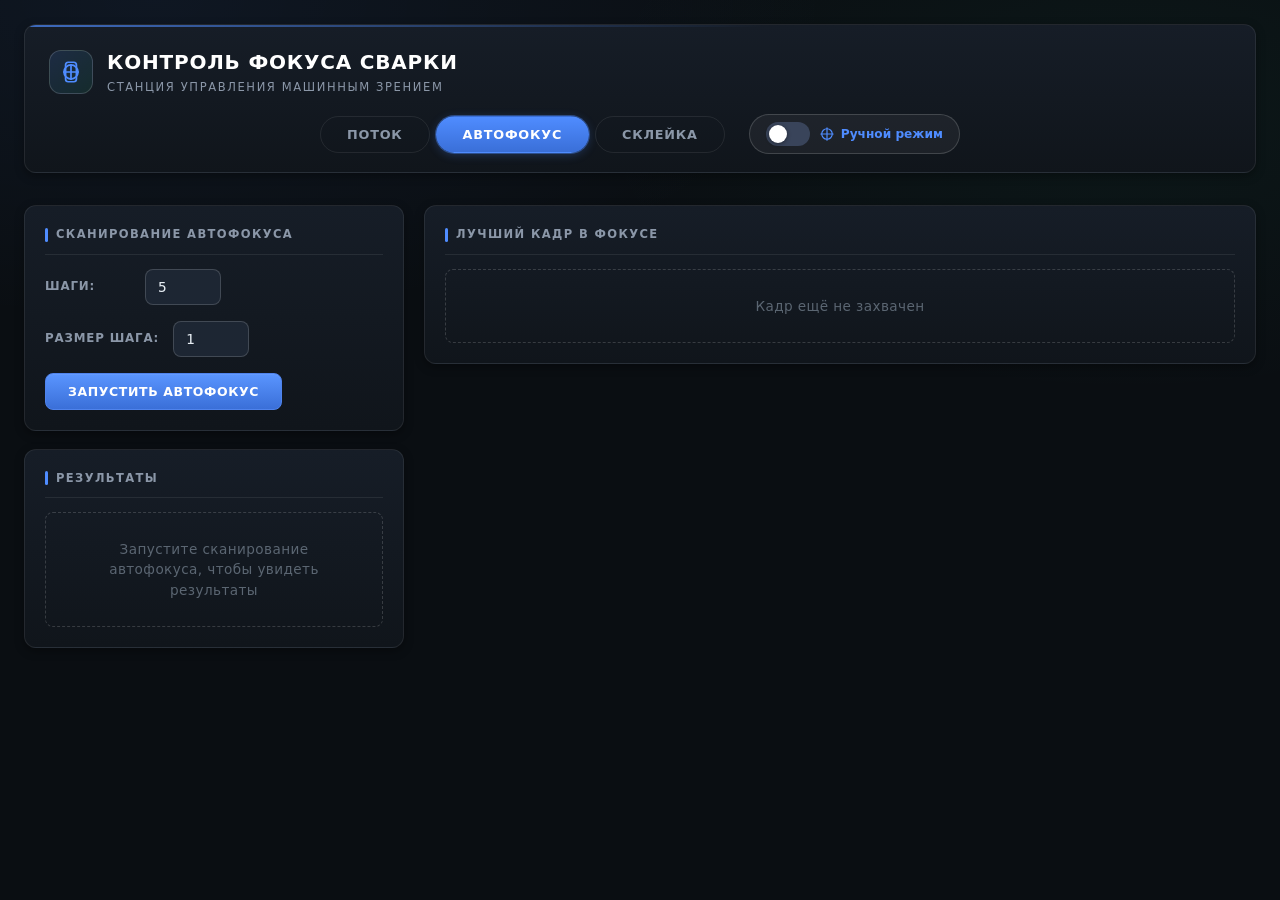
==== commit 65da2f54: "translate for russia" ====
--- a/frontend/autofocus.html
+++ b/frontend/autofocus.html
@@ -3,7 +3,7 @@
 <head>
     <meta charset="UTF-8">
     <meta name="viewport" content="width=device-width, initial-scale=1.0">
-    <title>Welding Focus Detector — Autofocus</title>
+    <title>Детектор фокуса сварки — Автофокус</title>
     <link rel="stylesheet" href="style.css">
 </head>
 <body>
@@ -16,45 +16,45 @@
                     <path d="M 12 5.5 L 12 18.5 M 5.5 12 L 18.5 12"/>
                 </svg>
                 <div class="brand-text">
-                    <h1>Welding Focus Detection</h1>
-                    <p class="subtitle">Machine Vision Control Station</p>
+                    <h1>Контроль фокуса сварки</h1>
+                    <p class="subtitle">Станция управления машинным зрением</p>
                 </div>
             </div>
             <nav class="navbar">
-                <a href="index.html" class="nav-link">Stream</a>
-                <a href="autofocus.html" class="nav-link active">Autofocus</a>
-                <a href="stitch.html" class="nav-link">Stitch</a>
+                <a href="index.html" class="nav-link">Поток</a>
+                <a href="autofocus.html" class="nav-link active">Автофокус</a>
+                <a href="stitch.html" class="nav-link">Склейка</a>
             </nav>
         </header>
 
         <main class="autofocus-main">
             <div class="af-controls-section">
                 <div class="card">
-                    <h2>Autofocus Scan</h2>
+                    <h2>Сканирование автофокуса</h2>
                     <div class="input-group">
-                        <label for="numSteps">Steps:</label>
+                        <label for="numSteps">Шаги:</label>
                         <input type="number" id="numSteps" value="5" min="3" max="15">
                     </div>
                     <div class="input-group">
-                        <label for="stepSize">Step Size:</label>
+                        <label for="stepSize">Размер шага:</label>
                         <input type="number" id="stepSize" value="1" min="1" max="5">
                     </div>
-                    <button id="autofocusBtn" class="btn btn-primary">Run Autofocus</button>
+                    <button id="autofocusBtn" class="btn btn-primary">Запустить автофокус</button>
                 </div>
 
                 <div class="card">
-                    <h2>Results</h2>
+                    <h2>Результаты</h2>
                     <div id="autofocusResults">
-                        <p class="message-empty">Run autofocus scan to see results</p>
+                        <p class="message-empty">Запустите сканирование автофокуса, чтобы увидеть результаты</p>
                     </div>
                 </div>
             </div>
 
             <div class="af-frames-section">
                 <div class="card">
-                    <h2>Best Focused Frame</h2>
+                    <h2>Лучший кадр в фокусе</h2>
                     <div id="autofocusImage">
-                        <p class="message-empty">No frame captured yet</p>
+                        <p class="message-empty">Кадр ещё не захвачен</p>
                     </div>
                 </div>
             </div>
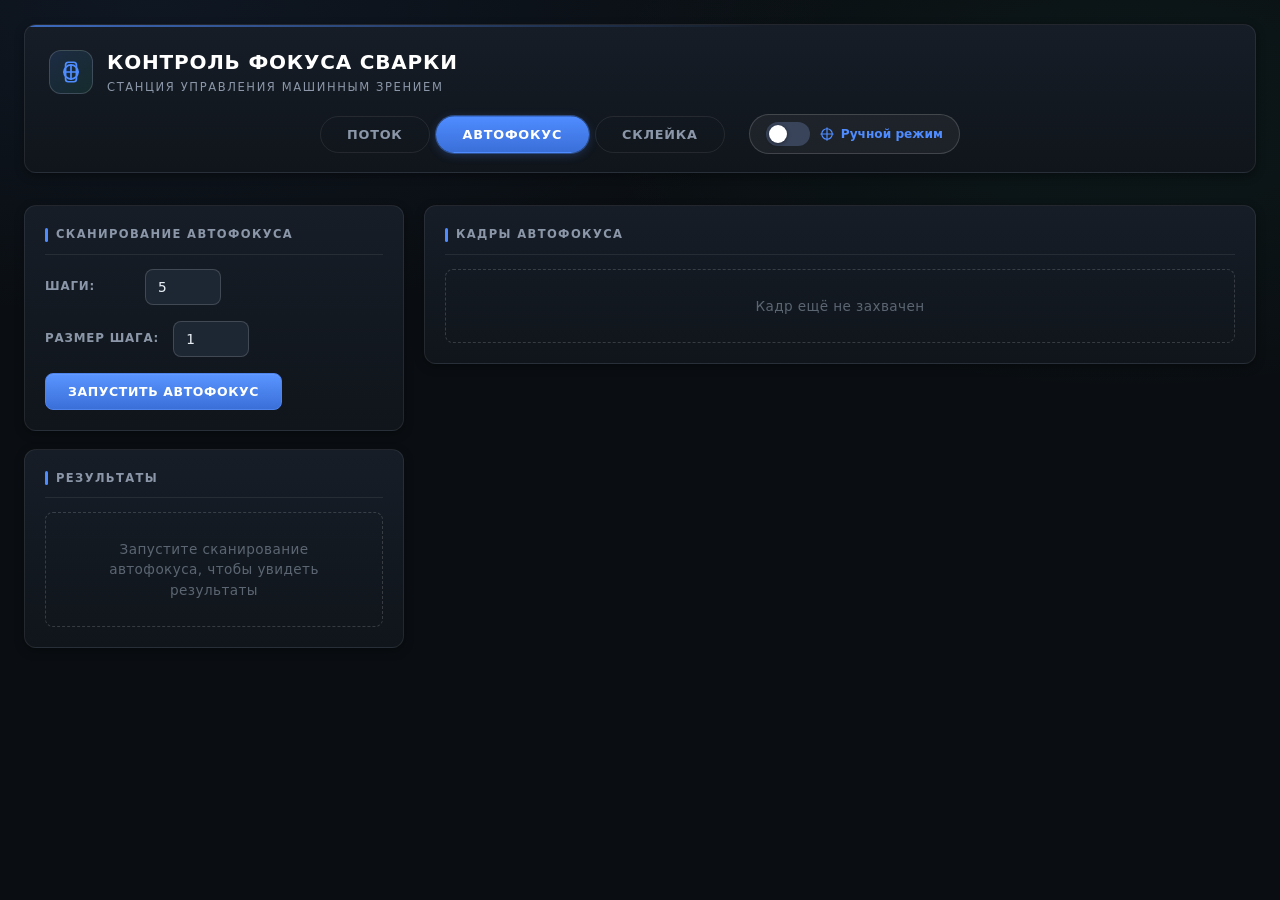
==== commit 3b17d921: "add: best cadr" ====
--- a/frontend/autofocus.html
+++ b/frontend/autofocus.html
@@ -52,7 +52,7 @@
 
             <div class="af-frames-section">
                 <div class="card">
-                    <h2>Лучший кадр в фокусе</h2>
+                    <h2>Кадры автофокуса</h2>
                     <div id="autofocusImage">
                         <p class="message-empty">Кадр ещё не захвачен</p>
                     </div>
--- a/frontend/style.css
+++ b/frontend/style.css
@@ -671,6 +671,60 @@
     background: #05070a;
 }
 
+.af-frames-label {
+    margin: 14px 0 10px;
+    color: var(--text-muted);
+    font-size: 0.78rem;
+    font-weight: 700;
+    text-transform: uppercase;
+    letter-spacing: 0.08em;
+}
+
+.af-frames-label:first-of-type {
+    margin: 0 0 10px;
+}
+
+.af-best-frame {
+    border: 2px solid var(--success);
+    border-radius: var(--radius-sm);
+    overflow: hidden;
+    background: #05070a;
+}
+
+.af-best-frame img,
+.af-frame img {
+    width: 100%;
+    display: block;
+    border-radius: 0;
+    border: none;
+}
+
+.af-frame {
+    border: 1px solid var(--border);
+    border-radius: var(--radius-sm);
+    overflow: hidden;
+    background: #05070a;
+}
+
+.af-frame-caption {
+    display: flex;
+    flex-wrap: wrap;
+    gap: 6px;
+    padding: 5px 10px;
+    font-size: 0.72rem;
+    font-family: var(--font-mono);
+    color: var(--text-muted);
+    background: rgba(5, 7, 10, 0.6);
+}
+
+.af-frame-caption span:nth-child(2) {
+    color: #4f8cff;
+}
+
+.af-frame-caption span:nth-child(4) {
+    color: var(--success);
+}
+
 .frames-grid {
     display: grid;
     grid-template-columns: repeat(auto-fill, minmax(180px, 1fr));
